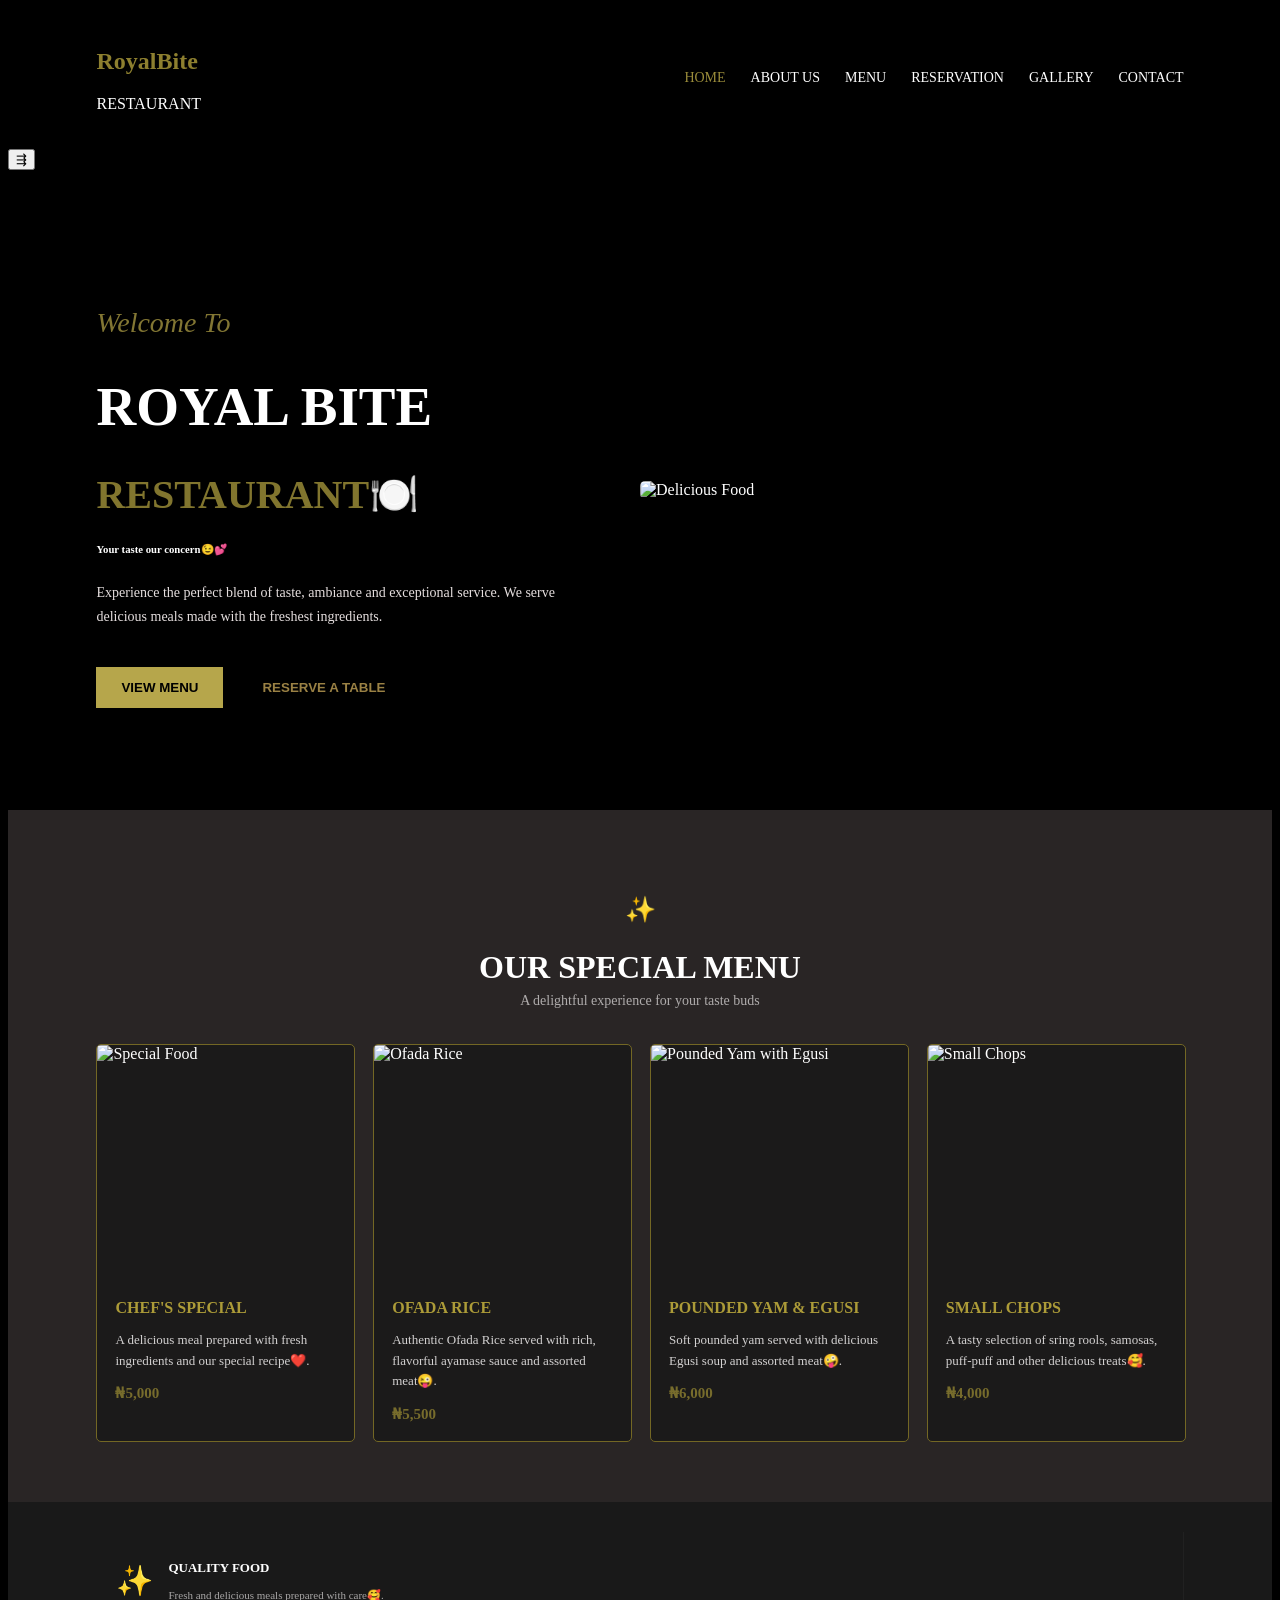
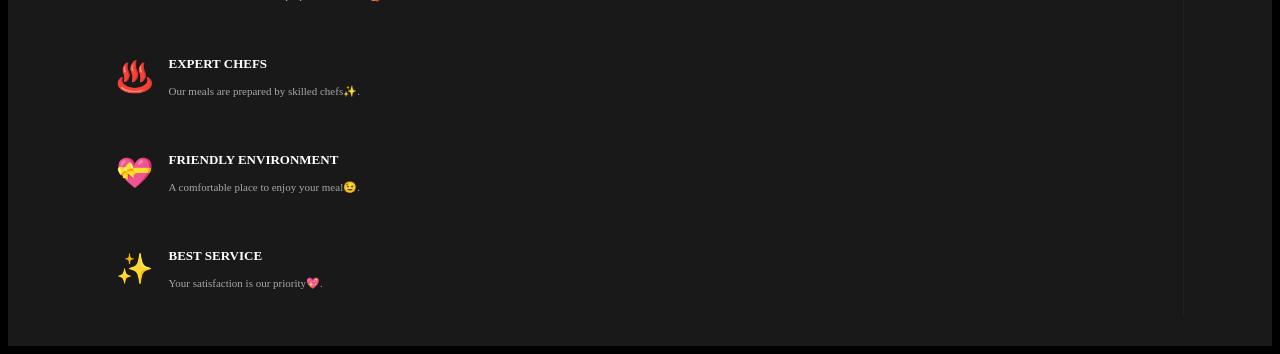
==== index.html @ 69ba707e "Rename mine.html to index.html" ====
<!DOCTYPE html>
<html>
    <head>
        <title> Royal Bite Restaurant</title>
        <link rel="stylesheet" href="mine.css">
    </head>
    <body>
        <header> 
            <div class="logo">
                <h2> RoyalBite</h2>
                <p> RESTAURANT </p>
                </div>

                <nav>
                    <a href="mine.html">HOME</a>
                    <a href="about.html"> ABOUT US</a>
                    <a href="menu.html"> MENU</a>
                    <a href="reservation.html"> RESERVATION</a>
                    <a href="gallery.html"> GALLERY</a>
                    <a href="contact.html"> CONTACT</a>
                </nav>
        </header>

        <button class="menu-toggle"
        id="menu-toggle">⇶</button>
        
        <section class="mine">
            <div class="mine-section">
                <p> Welcome To</p>
                <h1> ROYAL BITE</h1>
                <h2> RESTAURANT🍽️</h2>
                     <h6> Your taste our concern😉💕</h6>
                   <p>
            Experience the perfect blend
    of taste, ambiance and 
                exceptional service. We serve 
    delicious meals made 
                 with the freshest ingredients.
        </p>

        <button> VIEW MENU</button>
        <button> RESERVE A TABLE</button>
            </div>

            <div class="mine-image">
                <img src="Images\food.jpg" alt="Delicious Food">
            </div>
        </section>

        <section class="menu">
            <div class="section-title">
                <p>✨</p>
                <h2> OUR SPECIAL MENU</h2>
                <span> A delightful experience for your taste buds</span>
            </div>
            <div class="menu-container">
                <div class="food-section">
                    <img src="Images/food (2).jpg" alt="Special Food">
                    <div class="food-info">
                        <h3> CHEF'S SPECIAL</h3>
                        <p>
                            A delicious meal prepared 
                with fresh
                            ingredients and our special recipe❤️.
                        </p>
                        <strong>₦5,000</strong>
                    </div>
                </div>

                <div class="food-section">
                    <img src="Images\food (4).jpg" alt="Ofada Rice">
                    <div class="food-info">
                    <h3> OFADA RICE</h3>
                    <p>
                        Authentic Ofada Rice served with rich, flavorful ayamase sauce and assorted meat😜.
                    </p>
                    <strong> ₦5,500</strong>
                    </div>
                </div>

                <div class="food-section">
                    <img src="Images\food (3).jpg" alt="Pounded Yam with Egusi">
                    <div class="food-info">
                        <h3> POUNDED YAM & EGUSI</h3>
                        <p>
                            Soft pounded yam served with delicious Egusi soup and assorted meat🤪.
                        </p>
                        <strong> ₦6,000</strong>
                    </div>
                </div>

                <div class="food-section">
                    <img src="Images\food (5).jpg" alt="Small Chops">
                    <div class="food-info">
                        <h3> SMALL CHOPS </h3>
                        <P>
                            A tasty selection of sring rools, samosas, puff-puff and other delicious treats🥰.
                        </P>
                        <strong> ₦4,000</strong>
                    </div>
            </div>
        </section>
     
        <section class="hollies">
            <div class="holly">
                <div class="icon">✨</div>
                <div>
                    <h3>QUALITY FOOD</h3>
                    <p> Fresh and delicious meals prepared with care🥰.</p>
                </div>
            </div>

            <div class="holly">
                <div class="icon">♨️</div>
                <div>
                    <h3> EXPERT CHEFS</h3>
                    <p> Our meals are prepared by skilled chefs✨.</p>
                </div>
            </div>

            <div class="holly">
                <div class="icon">💝</div>
                <div>
                    <h3> FRIENDLY ENVIRONMENT</h3>
                    <p> A comfortable place to enjoy your meal😉.</p>
                </div>
            </div>

            <div class="holly">
                <div class="icon">✨</div>
                <div>
                    <h3> BEST SERVICE</h3>
                    <p> Your satisfaction is our priority💖.</p>
                </div>
            </div>
        </section>
    </body>
        
            

            
            


    </body>
    <script src="mine.js"></script>
</html>
---- mine.css ----
body {
    background-color: black;
    color: white;
}
.logo h2 {
    color: rgb(141, 127, 47);
}

header {
    display: flex;
    align-items: center;
    justify-content: space-between;
    padding: 20px 7%;
}

nav {
    display: flex;
    gap: 25px;
}

nav a {
    color: white;
    text-decoration: none;
    font-size: 14px;
    font-weight: 500;
}

nav a:hover {
    color: rgb(150, 134, 42);
}

nav a:first-child{
    color: rgb(154, 140, 58);
}

.mine {
    display: flex;
    align-items: center;
    justify-content: space-between;
    gap: 50px;
    padding: 70px 7%;
    min-height: 500px;
}

.mine-section {
    width: 45%;
}

.mine-section p:first-child {
    color: rgb(130, 118, 51);
    font-size: 28px;
    font-style: italic;
}

.mine h1 {
    font-size: 55px;
    margin: 10px 0 0;
}

.mine h2 {
    color: rgb(129, 117, 46);
    font-size:  40px;
    margin-bottom: 20px;
}

.mine-image {
    width: 50%;
}

.mine-image img {
    width: 100%;
    height: 350px;
    object-fit: cover;
    border-radius: 5px;
}

.mine-section p {
    color: rgb(229, 222, 222);
    line-height: 1.7;
    font-size: 14px;
    max-width: 500px;
}

.mine-section button {
    margin-top: 25px;
    margin-right: 10px;
    padding: 13px 25px;
    border: none;
    background-color: rgb(182, 166, 75);
    color: black;
    font-weight: bold;
    cursor: pointer;
}

.mine-section button:last-child {
    background-color: transparent;
    color: rgb(154, 129, 68);
    border: 1px solid rgb(169, 151, 53)enrod;
}

.menu {
    background-color: rgb(41, 37, 37);
    padding: 60px 7%;
}

.section-title {
    text-align: center;
    margin-bottom: 35px;
}

.section-title p {
    color: rgb(103, 94, 46);
    font-size: 25px;
}

.section-title h2 {
    font-size: 32px;
    margin: 5px 0;
}

.section-title span {
    color: rgb(175, 172, 172);
    font-size: 14px;
}

.menu-container {
    display: grid;
    grid-template-columns: repeat(4,1fr);
    gap: 20px;
}

.food-section {
    background-color: rgb(27, 26, 26);
    border: 1px solid rgb(115, 103, 36);
    border-radius: 5px;
    overflow: hidden;
    width: 100%;
}

.food-section img {
    width: 100%;
    height: 220px;
    object-fit: cover;
    display: block;
}

.food-info {
    padding: 18px;
}

.food-info h3 {
    color: rgb(172, 155, 56);
    font-size: 16px;
    margin-bottom: 10px;
}

.food-info p {
    color: rgb(211, 209, 209);
    font-size: 13px;
    line-height: 1.6;
}

.food-info strong {
    display: block;
    color: rgb(119, 108, 44);
    margin-top: 12px;
    font-size: 15px;
}

.hollies {
    display: grid;
    grid-template-columns: repeat(4 1fr);
    padding: 30px 7%;
    background-color: rgb(25, 25, 25);
}

.holly {
    display: flex;
    align-items: center;
    gap: 15px;
    padding: 15px 20px;
    border-right: 1px solid rgba(62, 62, 62, 0.224);
}

.holly :last-child {
    border-right: none;
}

.icon {
    color: rgb(139, 127, 57);
    font-size: 30px;
}

.holly h3 {
    color: white;
    font-size: 13px;
}

.holly p {
    color: rgb(169, 167, 167);
    font-size: 11px;
    margin-top: 5px;
}

.food-section {
    transition: transform 0.3s ease;
}

.food-section  :hover {
transform: translate(-8Px);
}

.mine-text button {
    transition: 0.3s ease;
}

.mine-text button :hover {
    background-color: white;
    color: rgb(33, 33, 33);
}

nav a {
    transition: 0.3s ease;
}

.food-section img {
    transition: transform 0.4s ease;
}


.food-section :hover img {
transform: scale(1.05);
}

.reservation-section {
    padding: 70px 7%;
    min-height: 70vh;
}

.reservation-section h1 {
     text-align: center;
     color: rgb(109, 99, 43);
     font-size: 35px;
     margin-bottom: 40px;
}

.reservation-section form {
    max-width: 600px;
    margin: auto;
    display: flex;
    flex-direction: column;
    gap: 10px;
}

.reservation-section label {
    color: white;
    font-weight: bold;
    margin-top: 10px;
}

.reservation-section input {
    width: 100%;
    padding: 13px;
    box-sizing: border-box;
    background-color: rgb(27, 26, 26);
    color: white;
    border: 1px solid rgb(89, 81, 35);
    border-radius: 5px;
}

.reservation-section input :focus {
     outline: none;
     border: 2px solid rgb(98, 88, 30);
}

.reservation-section button {
    margin-top: 20px;
    padding: 14px;
    background-color: rgb(92, 81, 20);
    color: black;
    border: none;
    border-radius: 5px;
    font-weight: bold;
    cursor: pointer;
}

.reservation-section button :hover {
    background-color:white ;
    color: black;
}

.gallery-section {
    padding: 60px 7%;
}

.gallery-reserved {
    display: grid;
    grid-template-columns: repeat(2, 1fr);
    gap: 20px;
    margin-top: 30px;
}

.gallery-reserved img {
    width: 100%;
    height: 280px;
    object-fit: cover;
    border-radius: 5px;
}

.contact-section {
    padding: 70px 7%;
    max-width: 800px;
    margin: auto;
}

.contact-section h1 {
    color: rgb(98, 87, 22);
}

.contact-section h2 {
    color: rgb(106, 93, 20);
}

.contact-section p {
color: rgb(225, 224, 224);
margin: 10px 0;
}

.contact-section h2 {
    margin: 35px 0 15px;
}

.contact-section form {
    display: grid;
    gap: 10px;
}

.contact-section input {
    padding: 13px;
    border: 1px solid grey;
    background: rgb(39, 39, 39);
    color: white;
}

.contact-section textarea {
    padding: 13px;
    border: 1px solid grey;
    background: rgb(39, 39, 39);
    color: white;
    min-height: 140px;
    resize: vertical;
}

.contact-section  button {
    margin-top: 20px;
    padding: 14px;
    border: none;
    background: rgb(105, 92, 21);
    color: rgb(29, 29, 29);
    font-weight: bold;
    cursor: pointer;
}

.contact-section button :hover {
    background: white;
    color: rgb(23, 23, 23);
}



@media (max-width:768px) {
    header { 
        flex-direction: column;
        gap: 20px;
        padding: 20px;
    }

.mine {
    flex-direction: column;
    padding: 50px 2opx;
    text-align: center;
}

.mine-text,
.mine-image {
    width: 100%;
}

.mine-image img {
    height: 280px;
}

.menu {
    padding: 50px 20px;
}

.menu-container {
    grid-template-columns: 1fr;
}

.hollies {
    grid-template-columns: 1fr;
    padding: 30px 20px;
}

.holly {
    border-right: none;
    border-bottom: 1px solid #444444;
    padding: 20px 0;
}

.holly:last-child {
    border-bottom: none;
}

.gallery-reserved {
    grid-template-columns: 1fr;
}

.gallery-reserved img {
    height: 250px;
}

body {
    overflow-x: hidden;
}

nav {
    display: flex;
    flex-wrap: wrap;
    justify-content: center;
    gap: 12px;
}
}

#successMessage {
    margin-top: 15px;
    font-weight: bold;
    text-align: center;
}
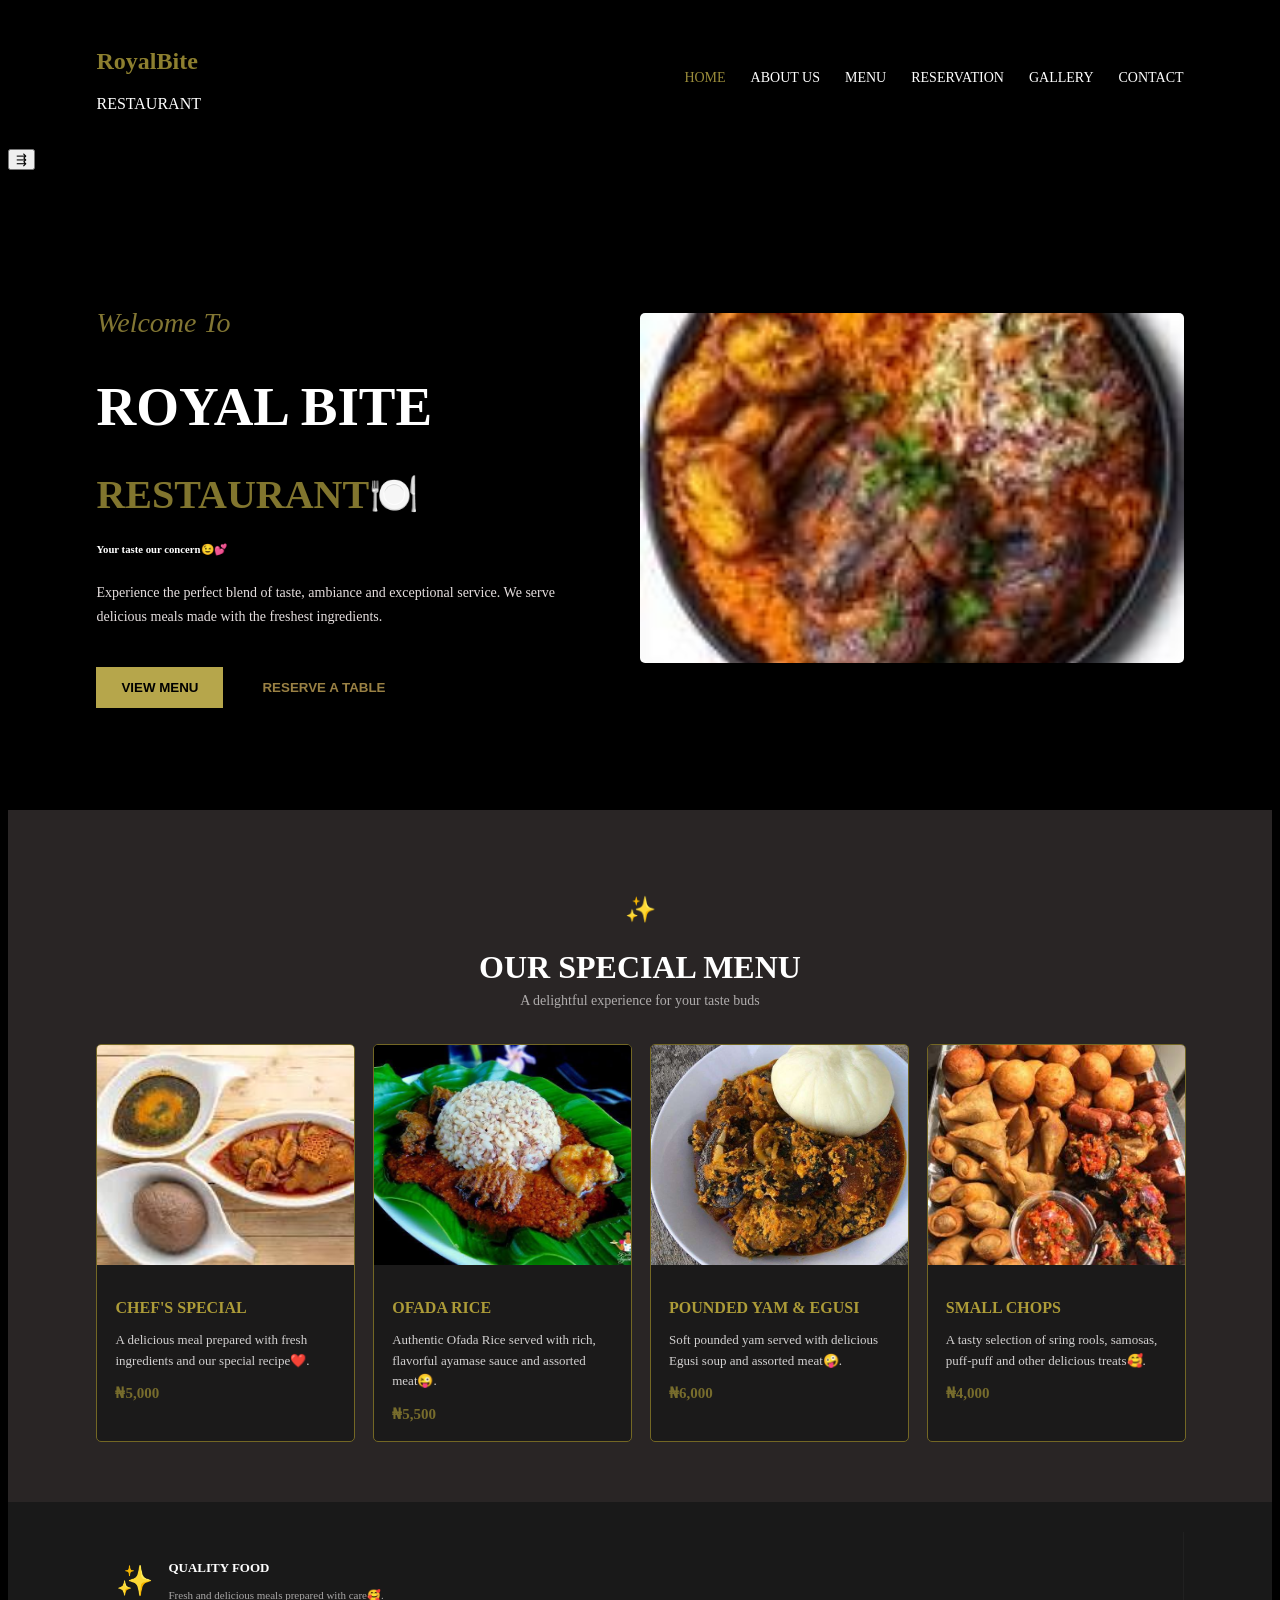
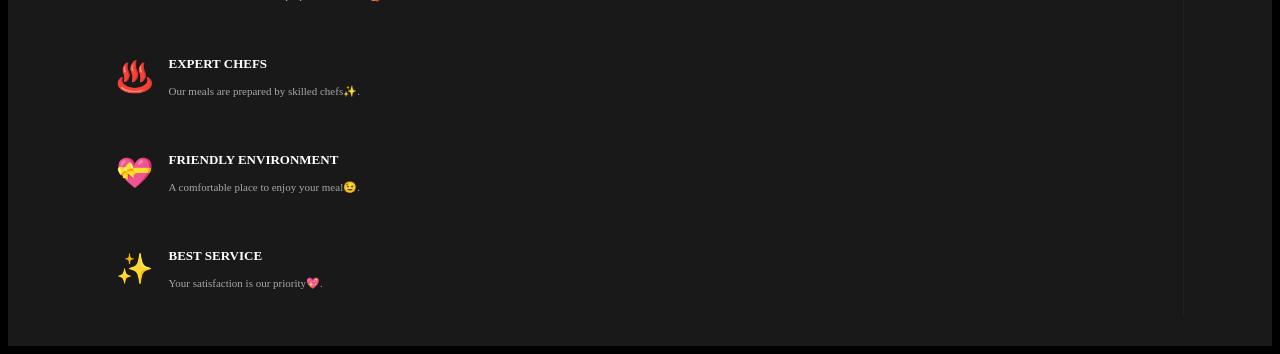
==== commit 26032b66: "Fix HTML formatting and structure" ====
--- a/index.html
+++ b/index.html
@@ -43,7 +43,7 @@
             </div>
 
             <div class="mine-image">
-                <img src="Images\food.jpg" alt="Delicious Food">
+                <img src="food.jpg" alt="Delicious Food">
             </div>
         </section>
 
@@ -55,7 +55,7 @@
             </div>
             <div class="menu-container">
                 <div class="food-section">
-                    <img src="Images/food (2).jpg" alt="Special Food">
+                    <img src="food (2).jpg" alt="Special Food">
                     <div class="food-info">
                         <h3> CHEF'S SPECIAL</h3>
                         <p>
@@ -68,7 +68,7 @@
                 </div>
 
                 <div class="food-section">
-                    <img src="Images\food (4).jpg" alt="Ofada Rice">
+                    <img src="food (4).jpg" alt="Ofada Rice">
                     <div class="food-info">
                     <h3> OFADA RICE</h3>
                     <p>
@@ -79,7 +79,7 @@
                 </div>
 
                 <div class="food-section">
-                    <img src="Images\food (3).jpg" alt="Pounded Yam with Egusi">
+                    <img src="food (3).jpg" alt="Pounded Yam with Egusi">
                     <div class="food-info">
                         <h3> POUNDED YAM & EGUSI</h3>
                         <p>
@@ -90,7 +90,7 @@
                 </div>
 
                 <div class="food-section">
-                    <img src="Images\food (5).jpg" alt="Small Chops">
+                    <img src="food (5).jpg" alt="Small Chops">
                     <div class="food-info">
                         <h3> SMALL CHOPS </h3>
                         <P>
